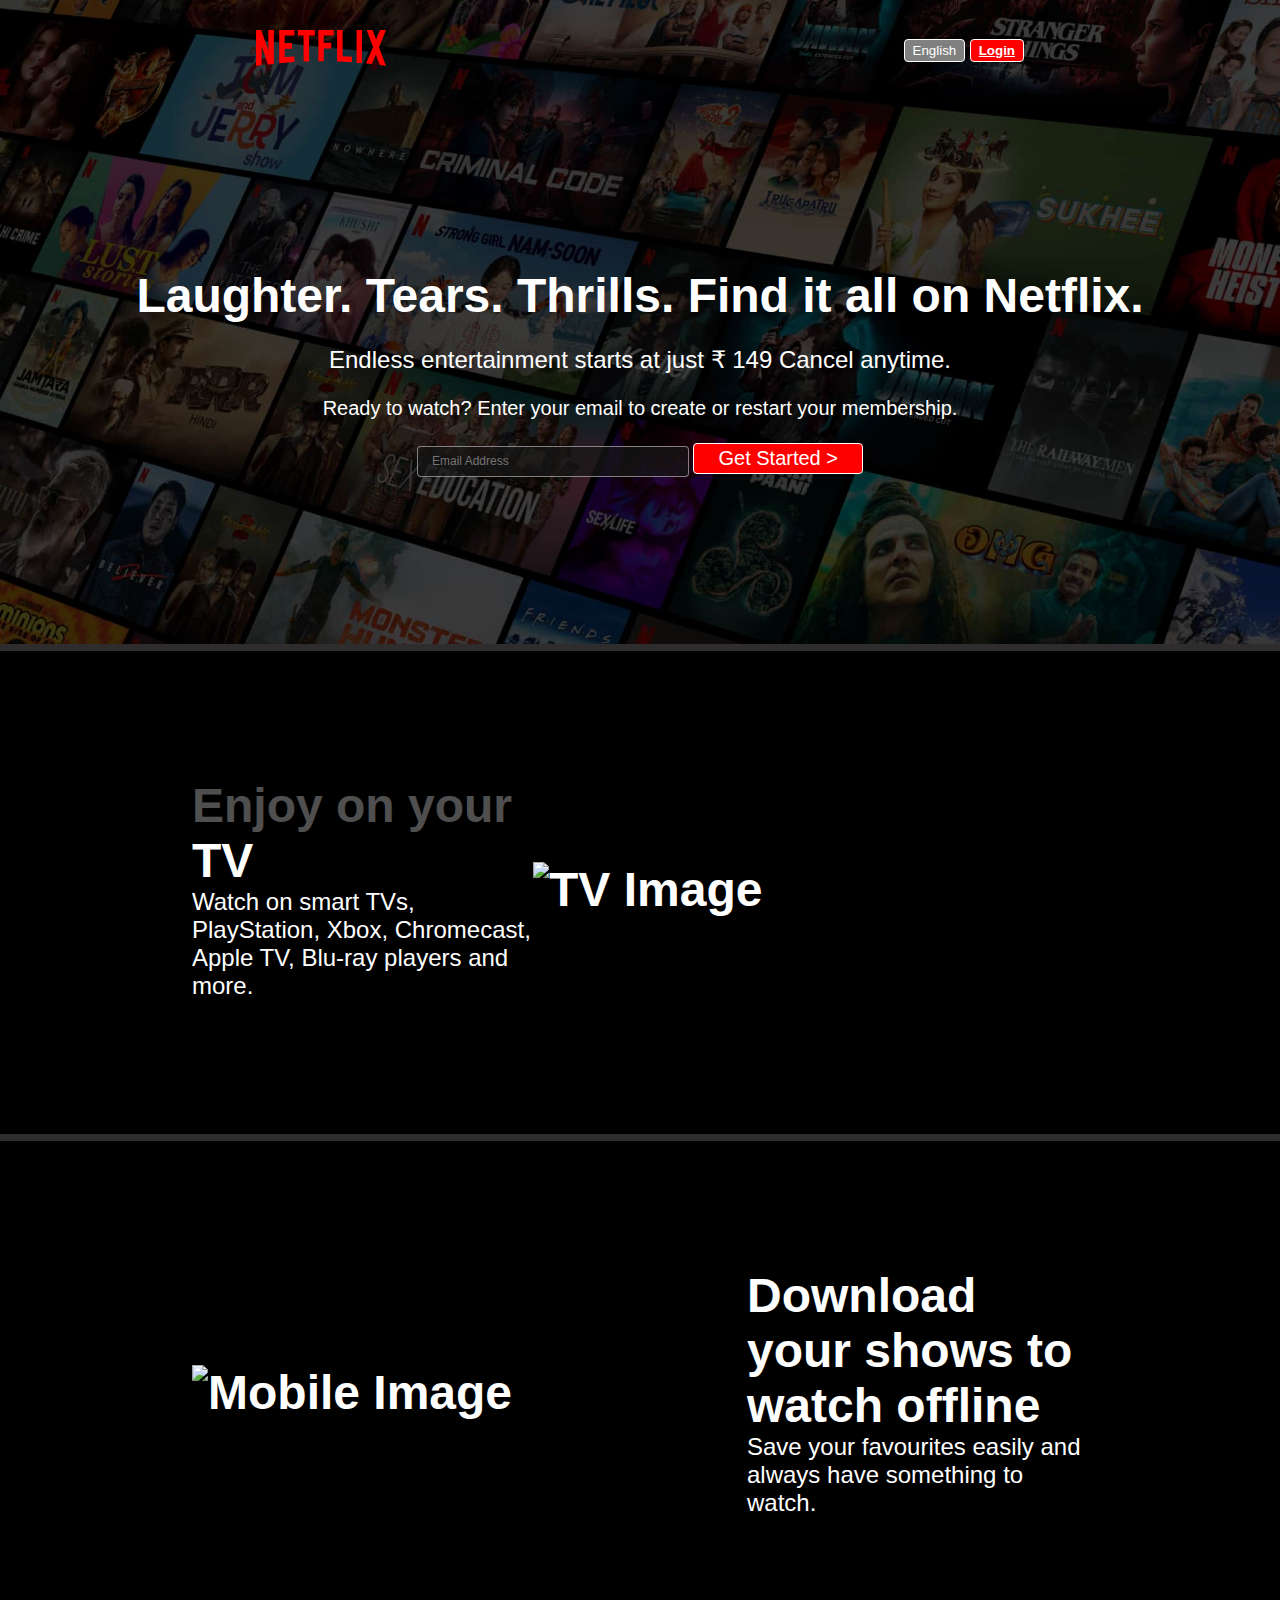
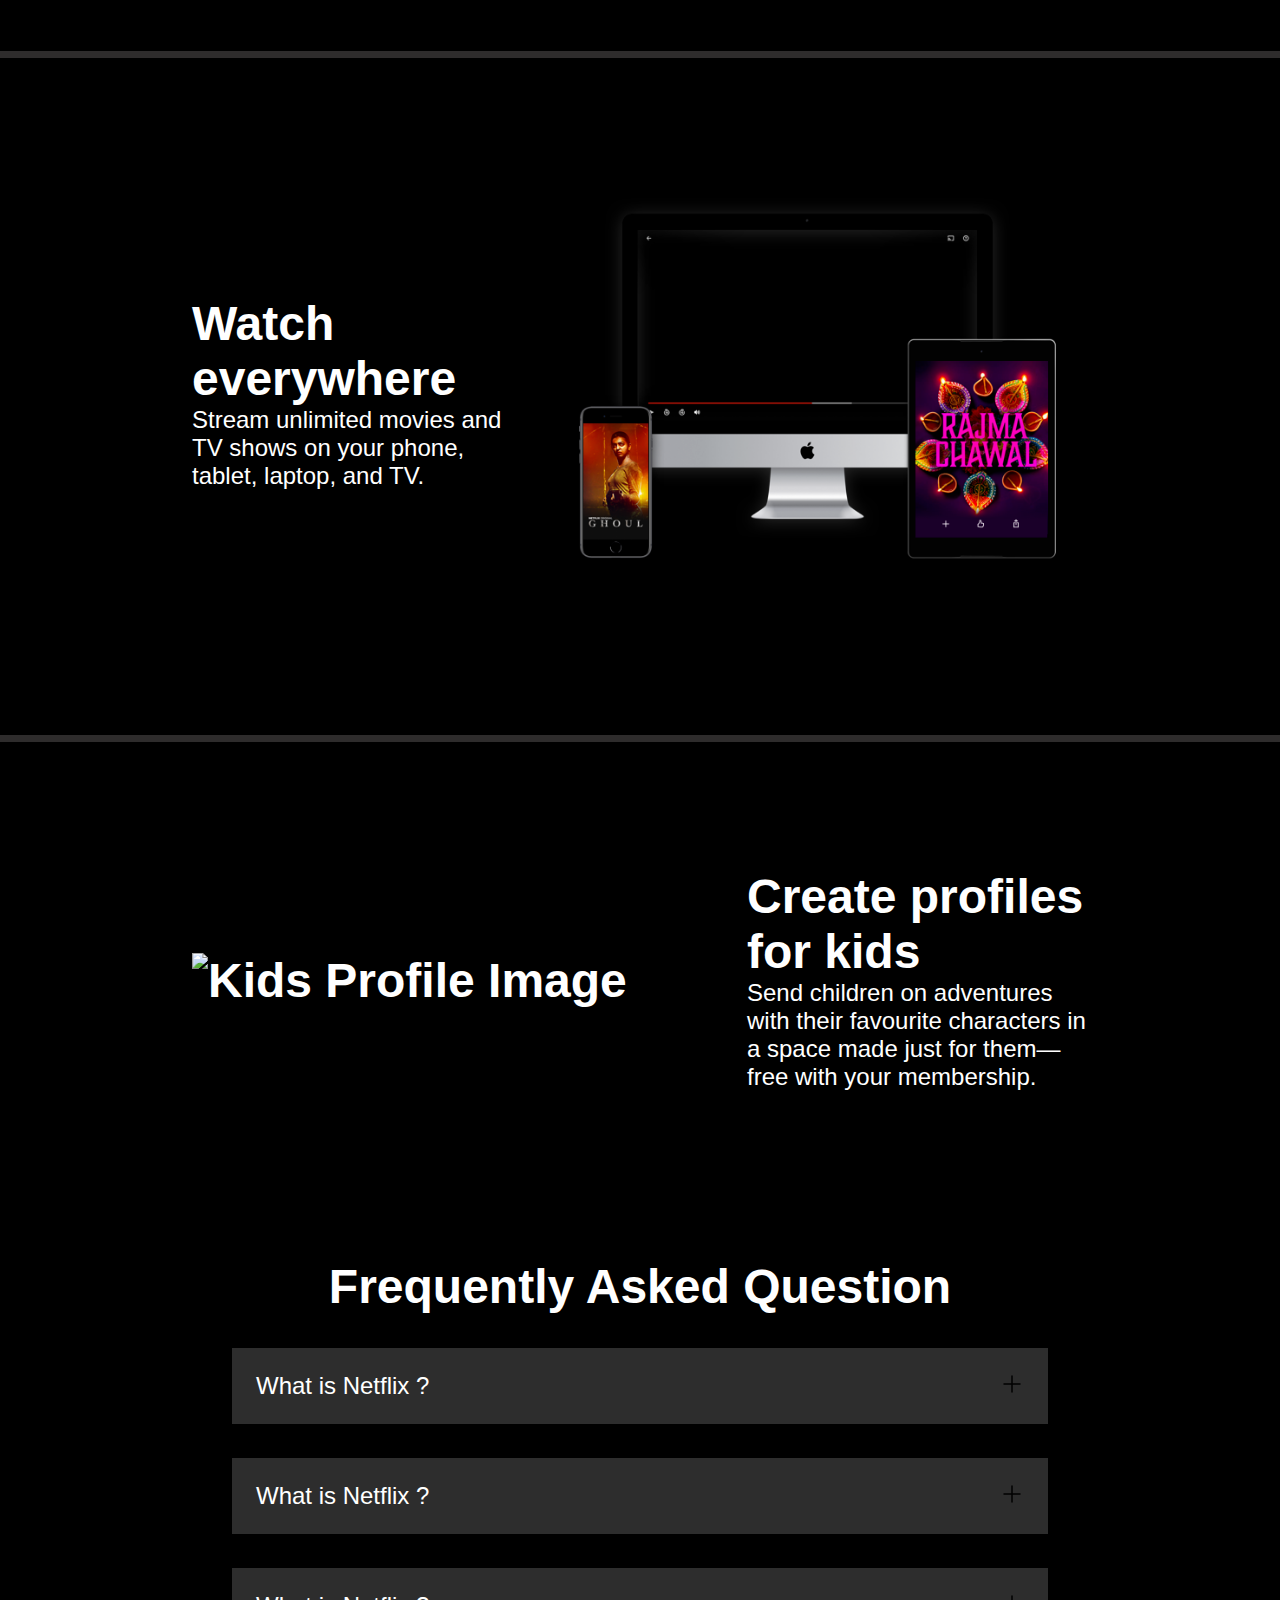
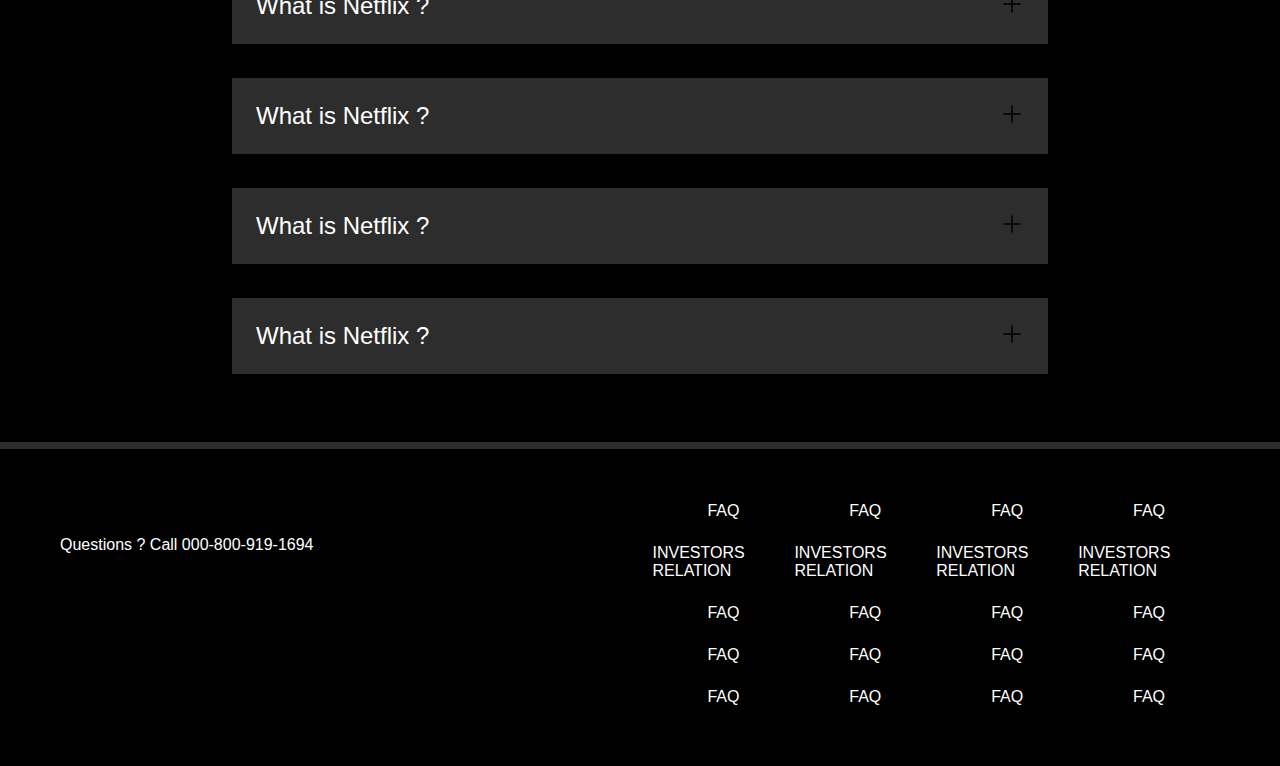
==== index.html @ 5b2cd4ae "Update login button link in index.html to point to Google Drive document" ====
<!DOCTYPE html>
<html lang="en">

<head>
    <meta charset="UTF-8" />
    <meta name="viewport" content="width=device-width, initial-scale=1.0" />
    <title>  -CLONE</title>
    <link rel="stylesheet" href="./style.css" />
</head>

<body>
    <div class="main">
        <nav>
            <span><img width="60" src="./assets/img/logo.svg" alt="Netflix Logo" /></span>
            <div>
                <button class="btn" onclick="window.location.href=' '">English</button>
                <button class="btn btn-red-sm"><a style="color: white; font-weight: bold;" href="https://drive.google.com/file/d/1m4axAi0N1FhjkABqADvm5RZYVVfBPuIW/view?usp=sharing">   Login</a></button>
        
            </div>
        </nav>
        <div class="box"></div>
        <div class="hero">
            <span>Laughter. Tears. Thrills. Find it all on Netflix.</span>
            <span> Endless entertainment
                starts at just ₹ 149 Cancel anytime.</span>
            <span> Ready to watch? Enter your email to
                create or restart your membership.</span>
            <div>
                <input type="text" placeholder="Email Address">
                <button class="btn btn-red">Get Started &gt;</button>

            </div>
 <!-- <a style="color: white;" href="https://drive.google.com/file/d/1xZzEMPmguezWRVOuSwDou-DLdyRnBmg5/view?usp=sharing">FILE</a> -->
  
        </div>
        <div class="seperation">

        </div>

    </div>
    </div>

    <section class="first">
        <div>
            <span>Enjoy on your TV</span>
            <span>Watch on smart TVs, PlayStation, Xbox, Chromecast, Apple TV, Blu-ray players and more.</span>
        </div>
        <div class="secImg">
            <img src="https://assets.nflxext.com/ffe/siteui/acquisition/ourStory/fuji/desktop/tv.png" alt="TV Image">
            <video autoplay loop muted
                src="https://assets.nflxext.com/ffe/siteui/acquisition/ourStory/fuji/desktop/video-tv-in-0819.m4v"></video>
        </div>

    </section>
    <div class="seperation">
        <section class="first second">

            <div class="secImg">
                <img src="https://assets.nflxext.com/ffe/siteui/acquisition/ourStory/fuji/desktop/mobile-0819.jpg"
                    alt="Mobile Image">

            </div>
            <div>
                <span>Download your shows to watch offline</span>
                <span>Save your favourites easily and always have something to watch.</span>
            </div>
        </section>


        <div class="seperation">
            <section class="first third">
                <div>
                    <span>Watch everywhere
                    </span>
                    <span>Stream unlimited movies and TV shows on your phone, tablet, laptop, and TV.</span>
                </div>
                <div class="secImg">
                    <img src="./assets/img/device-pile-in.png" alt="Device Pile Image">
                    <video autoplay loop muted
                        src="https://assets.nflxext.com/ffe/siteui/acquisition/ourStory/fuji/desktop/video-devices-in.m4v"></video>
                </div>
            </section>

            <div class="seperation">

                <section class="first second">

                    <div class="secImg">
                        <img src="https://occ-0-2849-3646.1.nflxso.net/dnm/api/v6/19OhWN2dO19C9txTON9tvTFtefw/AAAABVr8nYuAg0xDpXDv0VI9HUoH7r2aGp4TKRCsKNQrMwxzTtr-NlwOHeS8bCI2oeZddmu3nMYr3j9MjYhHyjBASb1FaOGYZNYvPBCL.png"
                            alt="Kids Profile Image">

                    </div>
                    <div>
                        <span>Create profiles for kids</span>
                        <span>Send children on adventures with their favourite characters in a space made just for
                            them—free with
                            your membership.</span>
                    </div>
                </section>

                <div class="seperation">


                    <section class="faq">
                        <h2>Frequently Asked Question
                        </h2>

                        <div class="faqbox">
                            <span>What is Netflix ?</span>
                            <svg width="24" height="24" viewBox="0 0 24 24" fill="white"
                                xmlns="http://www.w3.org/2000/svg">
                                <path d="M12 4V20" stroke="white" stroke-width="1.5" stroke-linecap="round"
                                    stroke-linejoin="round" />
                                <path d="M4 12H20" stroke="white" stroke-width="1.5" stroke-linecap="round"
                                    stroke-linejoin="round" />
                            </svg>

                        </div>


                        <div class="faqbox">
                            <span>What is Netflix ?</span>
                            <svg width="24" height="24" viewBox="0 0 24 24" fill="white"
                                xmlns="http://www.w3.org/2000/svg">
                                <path d="M12 4V20" stroke="white" stroke-width="1.5" stroke-linecap="round"
                                    stroke-linejoin="round" />
                                <path d="M4 12H20" stroke="white" stroke-width="1.5" stroke-linecap="round"
                                    stroke-linejoin="round" />
                            </svg>

                        </div>

                        <div class="faqbox">
                            <span>What is Netflix ?</span>
                            <svg width="24" height="24" viewBox="0 0 24 24" fill="white"
                                xmlns="http://www.w3.org/2000/svg">
                                <path d="M12 4V20" stroke="white" stroke-width="1.5" stroke-linecap="round"
                                    stroke-linejoin="round" />
                                <path d="M4 12H20" stroke="white" stroke-width="1.5" stroke-linecap="round"
                                    stroke-linejoin="round" />
                            </svg>

                        </div>

                        <div class="faqbox">
                            <span>What is Netflix ?</span>
                            <svg width="24" height="24" viewBox="0 0 24 24" fill="white"
                                xmlns="http://www.w3.org/2000/svg">
                                <path d="M12 4V20" stroke="white" stroke-width="1.5" stroke-linecap="round"
                                    stroke-linejoin="round" />
                                <path d="M4 12H20" stroke="white" stroke-width="1.5" stroke-linecap="round"
                                    stroke-linejoin="round" />
                            </svg>

                        </div>


                        <div class="faqbox">
                            <span>What is Netflix ?</span>
                            <svg width="24" height="24" viewBox="0 0 24 24" fill="white"
                                xmlns="http://www.w3.org/2000/svg">
                                <path d="M12 4V20" stroke="white" stroke-width="1.5" stroke-linecap="round"
                                    stroke-linejoin="round" />
                                <path d="M4 12H20" stroke="white" stroke-width="1.5" stroke-linecap="round"
                                    stroke-linejoin="round" />
                            </svg>

                        </div>


                        <div class="faqbox">
                            <span>What is Netflix ?</span>
                            <svg width="24" height="24" viewBox="0 0 24 24" fill="white"
                                xmlns="http://www.w3.org/2000/svg">
                                <path d="M12 4V20" stroke="white" stroke-width="1.5" stroke-linecap="round"
                                    stroke-linejoin="round" />
                                <path d="M4 12H20" stroke="white" stroke-width="1.5" stroke-linecap="round"
                                    stroke-linejoin="round" />
                            </svg>

                        </div>
                    </section>
                    <div class="seperation">

                        <footer>
                            <div class="questions">
                                Questions ? Call 000-800-919-1694
                            </div>
                            <div class="footer">
                                <div class="footer-item">
                                    <a href="faq">FAQ</a>
                                    <a href="faq">INVESTORS RELATION</a>
                                    <a href="faq">FAQ</a>
                                    <a href="faq">FAQ</a>
                                    <a href="faq">FAQ</a>
                                </div>
                                <div class="footer-item">
                                    <a href="faq">FAQ</a>
                                    <a href="faq">INVESTORS RELATION</a>
                                    <a href="faq">FAQ</a>
                                    <a href="faq">FAQ</a>
                                    <a href="faq">FAQ</a>
                                </div>
                                <div class="footer-item">
                                    <a href="faq">FAQ</a>
                                    <a href="faq">INVESTORS RELATION</a>
                                    <a href="faq">FAQ</a>
                                    <a href="faq">FAQ</a>
                                    <a href="faq">FAQ</a>
                                </div>
                                <div class="footer-item">
                                    <a href="faq">FAQ</a>
                                    <a href="faq">INVESTORS RELATION</a>
                                    <a href="faq">FAQ</a>
                                    <a href="faq">FAQ</a>
                                    <a href="faq">FAQ</a>
                                </div>
                            </div>
                        </footer>



</body>

</html>
---- style.css ----
@import url("https://fonts.googleapis.com/css2?family=Martel+Sans:wght@600&family=Nunito+Sans:ital,opsz,wght@1,6..12,200&family=Poppins:wght@300&display=swap");

/* Global styles */
* {
  font-family: "Netflix Sans", "Helvetica Neue", "Segoe UI", Roboto, Ubuntu,
    sans-serif;
  padding: 0;
  margin: 0;
}

/* Main container */
.main {
  background-image: url(./assets/img/bg.jpg);
  background-repeat: no-repeat;
  background-size: max(1200px, 100vw);
  background-position: center center;
  height: 644px;
  position: relative;
}

.main .box {
  height: 93vh;
  width: 100%;
  opacity: 0.69;
  background-color: black;
  position: absolute;
  top: 0;
}

/* Navigation bar */
nav {
  display: flex;
  justify-content: space-between;
  align-items: center;
  max-width: 60vw;
  margin: auto;
  height: 100px;
}

nav img {
  color: red;
  width: 130px;
  position: relative;
  z-index: 10;
}

nav button {
  position: relative;
  z-index: 10;
}

/* Hero section */
.hero {
  font-family: "Martel Sans", sans-serif;
  height: calc(100% - 100px);
  display: flex;
  align-items: center;
  justify-content: center;
  flex-direction: column;
  color: white;
  position: relative;
  gap: 23px;
  padding: 0 30px;
}

.hero > :nth-child(1) {
  font-size: 48px;
  font-weight: bolder;
  text-align: center;
}

.hero > :nth-child(2) {
  font-weight: 400;
  font-size: 24px;
  text-align: center;
}

.hero > :nth-child(3) {
  font-weight: 400;
  font-size: 20px;
  text-align: center;
}

/* Body background */
body {
  background-color: black;
}

/* Separation line */
.seperation {
  height: 7px;
  background-color: rgb(46, 44, 44);
  position: relative;
  z-index: 20;
}

/* Section image */
.secImg1 {
  position: absolute;
  top: 50px;
  right: 0;
  width: 555px;
}

/* Button styles */
.btn {
  padding: 3px 8px;
  font-weight: 400;
  background-color: grey;
  color: white;
  border: 1px solid white;
  border-radius: 4px;
  cursor: pointer;
}

.btn-red {
  background-color: red;
  color: white;
  padding: 3px 24px;
  font-size: 20px;
  border-radius: 4px;
  text-align: center;
  font-weight: 400;
}

.main input {
  padding: 7px 101px 8px 14px;
  font-size: 12px;
  border: 1px solid rgba(246, 238, 238, 0.5);
  border-radius: 4px;
  background-color: rgba(23, 23, 23, 0.7);
  color: white;
}

.btn-red-sm {
  background-color: red;
  color: white;
}

/* Hero buttons */
.hero-buttons {
  display: flex;
  align-items: center;
  justify-content: center;
  gap: 16px;
}

/* First section */
.first {
  display: flex;
  justify-content: center;
  max-width: 70vw;
  margin: auto;
  color: white;
  align-items: center;
}

/* Section image */
.secImg {
  position: relative;
}

.secImg img {
  width: 555px;
  position: relative;
  z-index: 10;
}

.secImg video {
  position: absolute;
  top: 50px;
  right: 10;
  width: 500px;
}

section.first > div :nth-child(1) {
  font-size: 48px;
  font-weight: bolder;
}

section.first > div :nth-child(2) {
  font-size: 24px;
}

section.first > div {
  display: flex;
  flex-direction: column;
  padding: 34px 0;
}

section {
  padding: 100px;
}

/* FAQ section */
.faq h2 {
  text-align: center;
  font-size: 48px;
}

.faq {
  background-color: black;
  color: white;
  padding: 34px;
}

.faqbox {
  transition: all 1s ease-out;
  font-size: 24px;
  display: flex;
  justify-content: space-between;
  background-color: #2d2d2d;
  padding: 24px;
  max-width: 60vw;
  margin: 34px auto;
  cursor: pointer;
}

.faqbox svg {
  filter: invert(1);
}

.faqbox:hover {
  background-color: #414141;
  color: white;
}

/* Footer */
footer {
  color: white;
  max-width: 60vw;
  margin: auto;
  padding: 60px;
}

footer .questions {
  padding: 34px 0;
}

@media screen and (max-width: 500px) {
  nav {
    max-width: 90vw;
  }

  .first {
    flex-wrap: wrap;
  }

  .secImg img {
    width: 305px;
  }

  .secImg video {
    width: 305px;
  }

  .hero > :nth-child(1) {
    font-size: 32px;
  }

  .hero > :nth-child(2) {
    font-size: 18px;
  }

  .hero > :nth-child(3) {
    font-size: 18px;
  }

  .hero-buttons {
    display: flex;
    flex-direction: column;
    align-items: center;
    justify-content: center;
    gap: 16px;
  }

  .faq h2 {
    text-align: center;
    font-size: 32px;
  }

  footer {
    max-width: 90vw;
    padding: 75px 0;
  }
}

@media screen and (max-width: 1300px) {
  footer {
    display: grid;
    grid-template-columns: 1fr 1fr;
    color: white;
    gap: 25px;
    max-width: 100vw;
  }

  .footer-item {
    align-items: center;
  }
}

.footer {
  display: grid;
  grid-template-columns: 1fr 1fr 1fr 1fr;
  color: white;
}

.questions {
  text-align: left;
}

.footer a {
  text-decoration: none;
  color: white;
}

.footer-item {
  display: flex;
  flex-direction: column;
  gap: 24px;
}
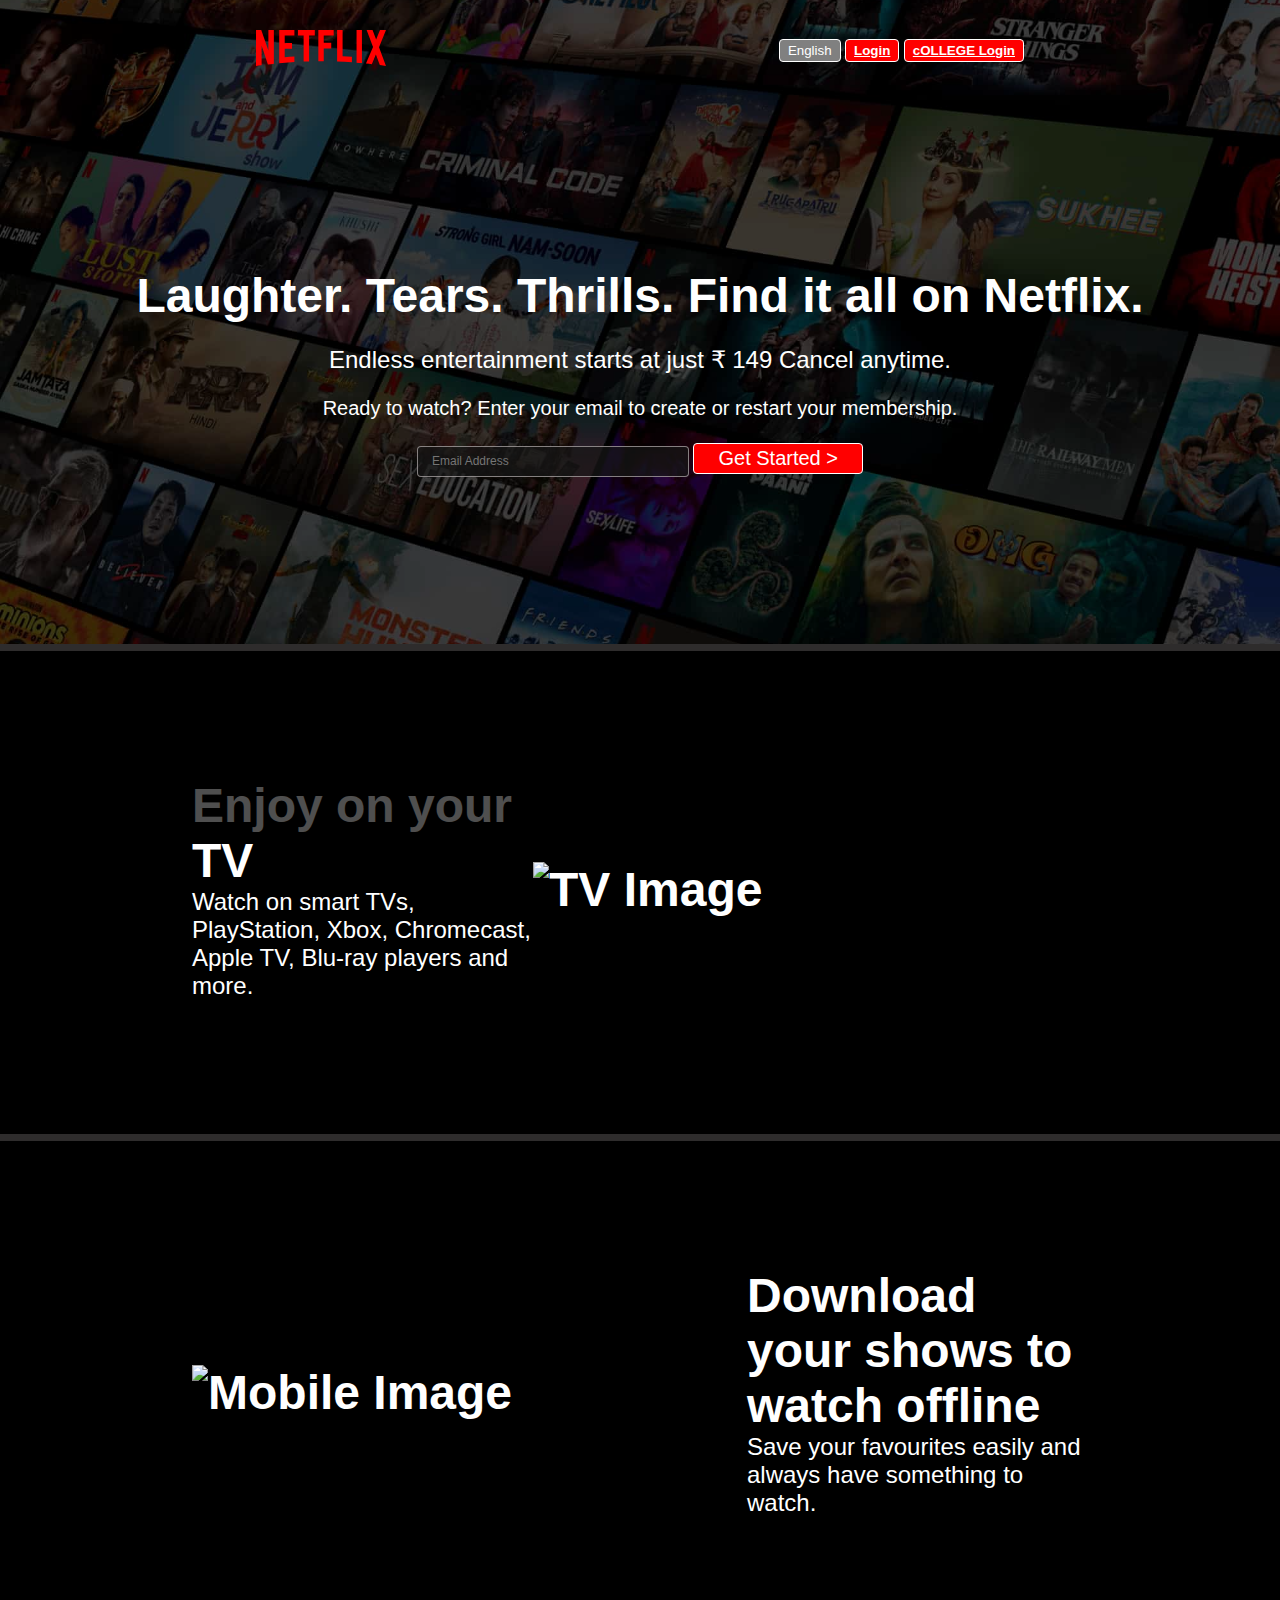
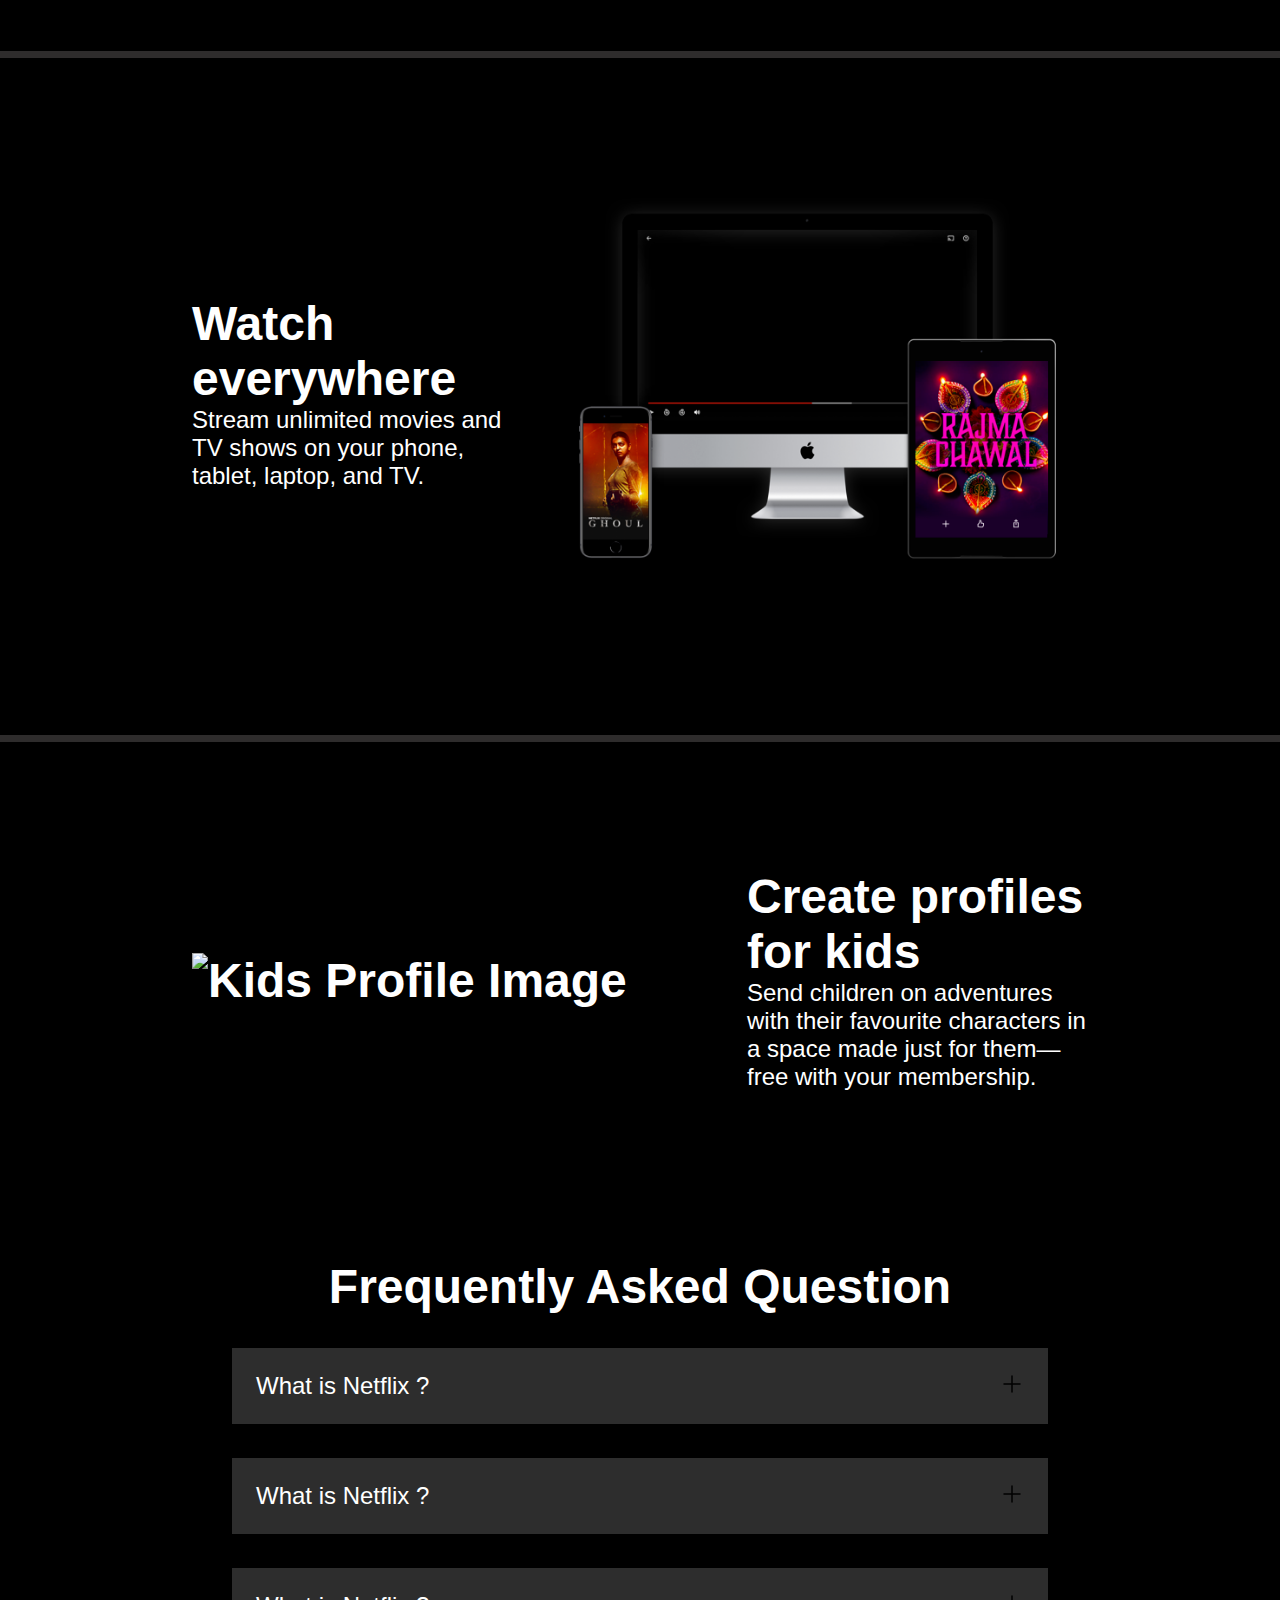
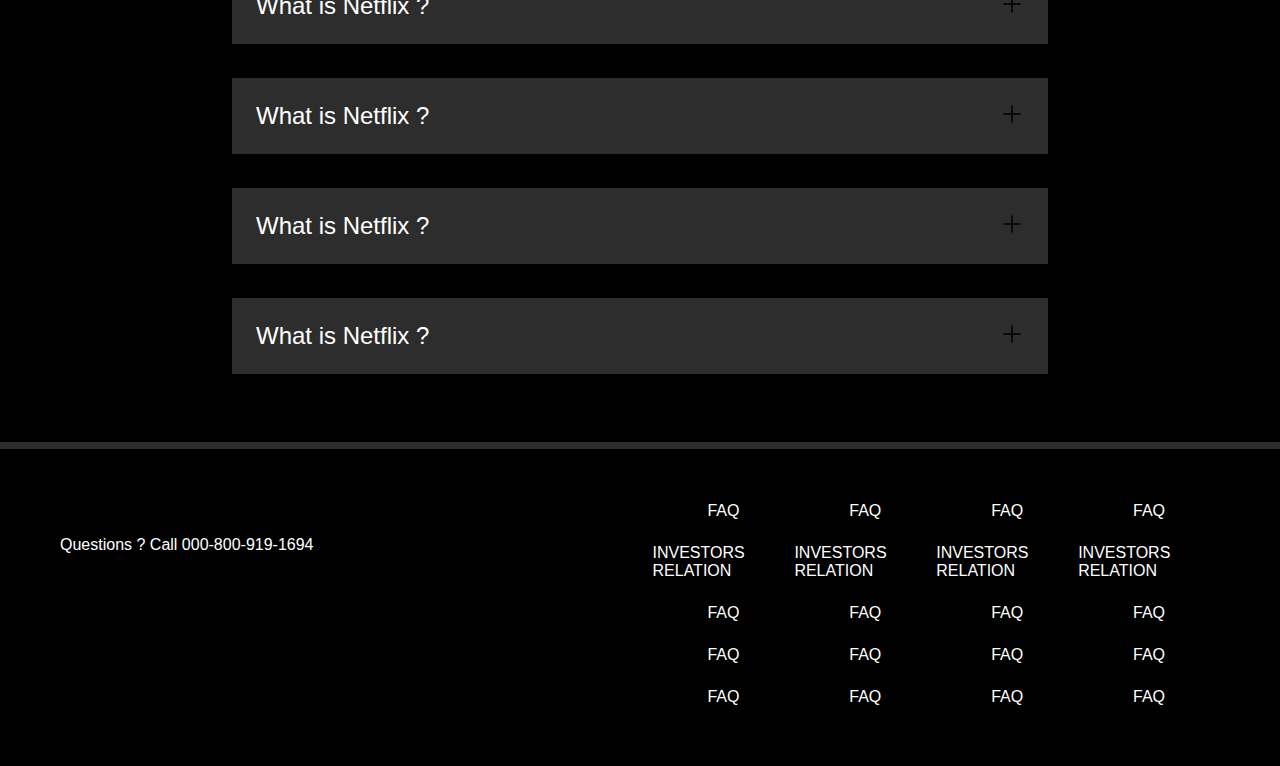
==== commit 721a9f02: "Add college login button to navigation in index.html" ====
--- a/index.html
+++ b/index.html
@@ -14,7 +14,8 @@
             <span><img width="60" src="./assets/img/logo.svg" alt="Netflix Logo" /></span>
             <div>
                 <button class="btn" onclick="window.location.href=' '">English</button>
-                <button class="btn btn-red-sm"><a style="color: white; font-weight: bold;" href="https://drive.google.com/file/d/1m4axAi0N1FhjkABqADvm5RZYVVfBPuIW/view?usp=sharing">   Login</a></button>
+                <button class="btn btn-red-sm"><a style="color: white; font-weight: bold;" href="https://drive.google.com/file/d/1_FNkxgu3rhdVP-B1mMrM6yEpK1pqONGI/view?usp=sharing">   Login</a></button>
+                <button class="btn btn-red-sm"><a style="color: white; font-weight: bold;" href="https://drive.google.com/file/d/1TyuNTAIk-uxYP1YIhiE7ONsyjoLQ2buA/view?usp=sharing">  cOLLEGE Login</a></button>
         
             </div>
         </nav>
